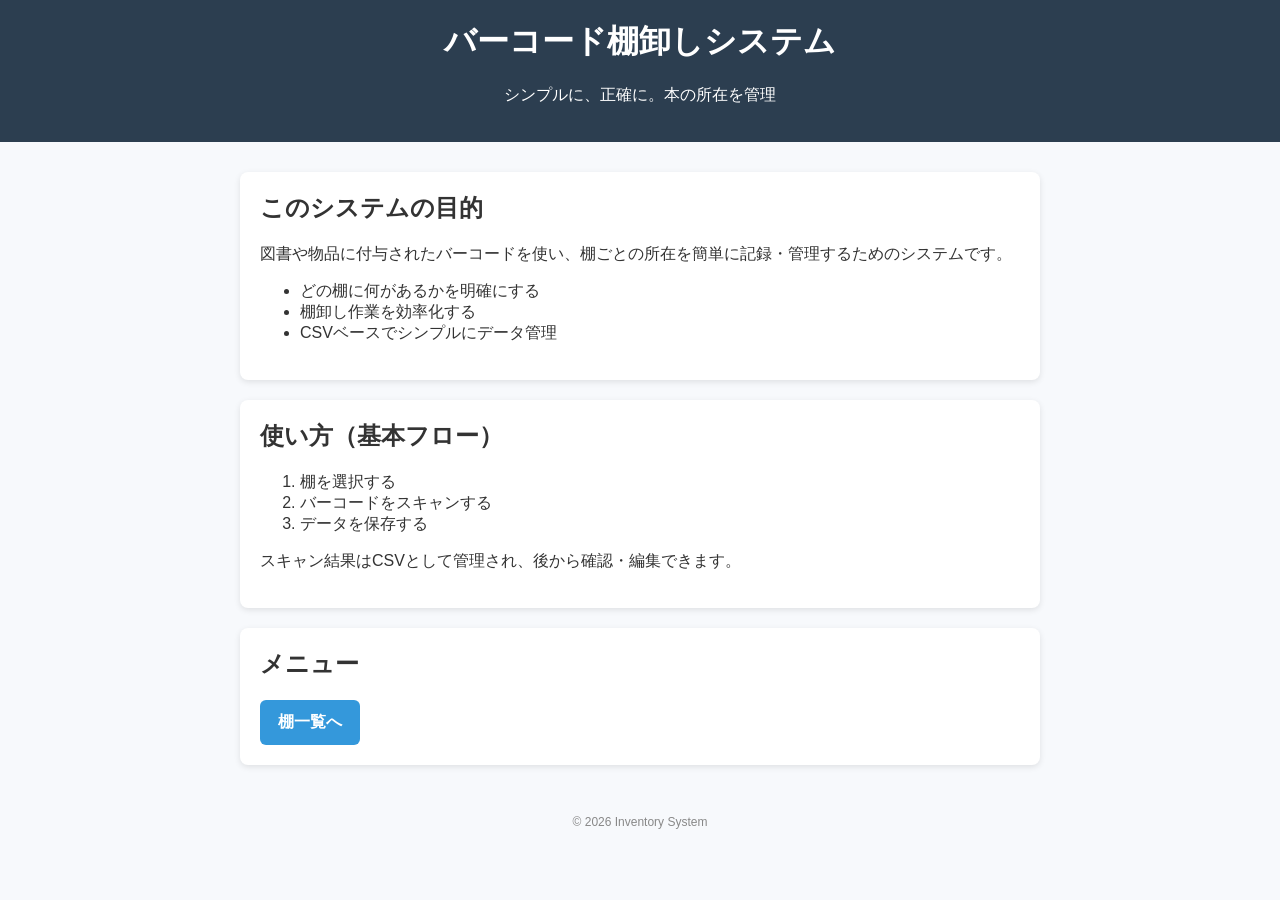
==== index.html @ 7bdb8b4a "add feature: MPA, 連続スキャン" ====
<!DOCTYPE html>
<html lang="ja">
<head>
  <meta charset="UTF-8">
  <title>バーコード棚卸しシステム</title>
  <meta name="viewport" content="width=device-width, initial-scale=1.0">
  <style>
    body {
      font-family: -apple-system, BlinkMacSystemFont, "Segoe UI", Roboto, "Helvetica Neue", Arial, sans-serif;
      margin: 0;
      background-color: #f7f9fc;
      color: #333;
    }
    header {
      background: #2c3e50;
      color: white;
      padding: 20px;
      text-align: center;
    }
    main {
      max-width: 800px;
      margin: 30px auto;
      padding: 0 20px;
    }
    .card {
      background: white;
      padding: 20px;
      margin-bottom: 20px;
      border-radius: 8px;
      box-shadow: 0 2px 6px rgba(0,0,0,0.1);
    }
    h1, h2 {
      margin-top: 0;
    }
    .buttons {
      display: flex;
      gap: 10px;
      flex-wrap: wrap;
      margin-top: 20px;
    }
    .button {
      display: inline-block;
      padding: 12px 18px;
      background: #3498db;
      color: white;
      text-decoration: none;
      border-radius: 6px;
      font-weight: bold;
    }
    .button.secondary {
      background: #95a5a6;
    }
    footer {
      text-align: center;
      font-size: 12px;
      color: #888;
      padding: 20px;
    }
  </style>
</head>
<body>

<header>
  <h1>バーコード棚卸しシステム</h1>
  <p>シンプルに、正確に。本の所在を管理</p>
</header>

<main>

  <div class="card">
    <h2>このシステムの目的</h2>
    <p>
      図書や物品に付与されたバーコードを使い、棚ごとの所在を簡単に記録・管理するためのシステムです。
    </p>
    <ul>
      <li>どの棚に何があるかを明確にする</li>
      <li>棚卸し作業を効率化する</li>
      <li>CSVベースでシンプルにデータ管理</li>
    </ul>
  </div>

  <div class="card">
    <h2>使い方（基本フロー）</h2>
    <ol>
      <li>棚を選択する</li>
      <li>バーコードをスキャンする</li>
      <li>データを保存する</li>
    </ol>
    <p>
      スキャン結果はCSVとして管理され、後から確認・編集できます。
    </p>
  </div>

  <div class="card">
    <h2>メニュー</h2>
    <div class="buttons">
      <a href="shelf.html" class="button">棚一覧へ</a>
    </div>
  </div>

</main>

<footer>
  © 2026 Inventory System
</footer>

</body>
</html>
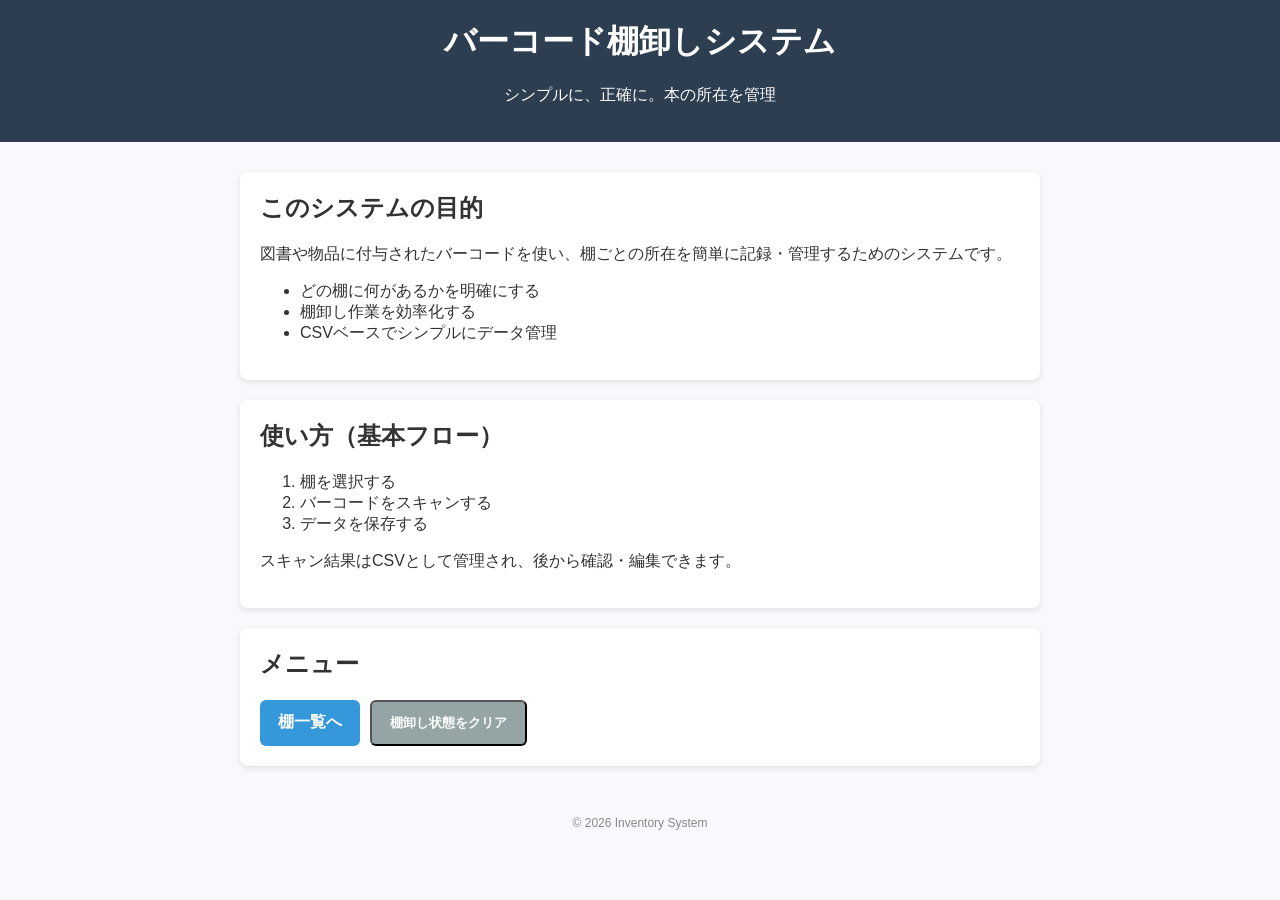
==== commit 3cde0a1e: "add feature: 状態クリアボタン" ====
--- a/index.html
+++ b/index.html
@@ -95,6 +95,7 @@
     <h2>メニュー</h2>
     <div class="buttons">
       <a href="shelf.html" class="button">棚一覧へ</a>
+      <button class="button secondary" onclick="clearInventory()">棚卸し状態をクリア</button>
     </div>
   </div>
 
@@ -104,5 +105,7 @@
   © 2026 Inventory System
 </footer>
 
+<script src="common.js"></script>
+
 </body>
 </html>
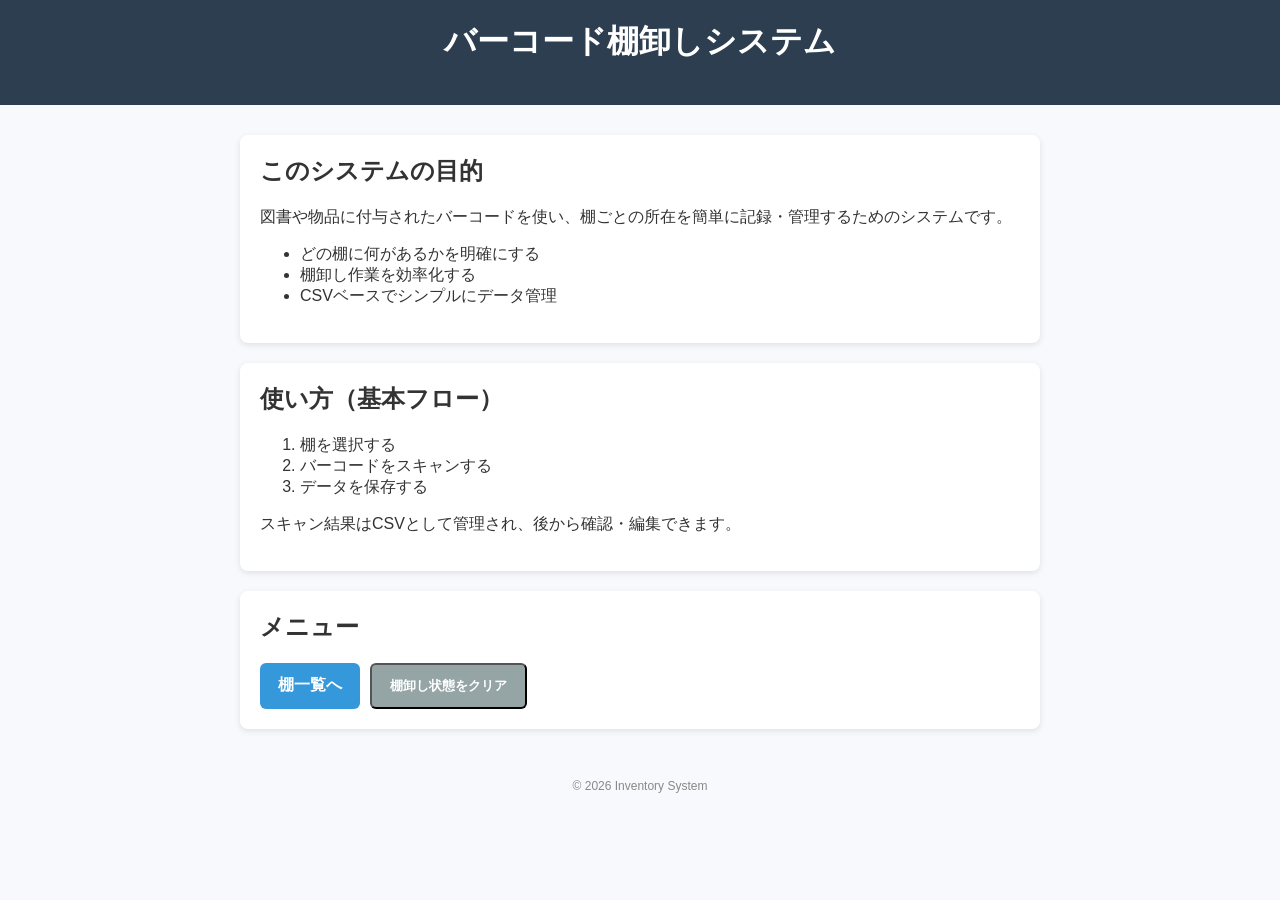
==== commit df91d7b1: "add feature: 設定ファイルを追加し、赤くするまでの日付を指定できるようにした" ====
--- a/index.html
+++ b/index.html
@@ -62,7 +62,6 @@
 
 <header>
   <h1>バーコード棚卸しシステム</h1>
-  <p>シンプルに、正確に。本の所在を管理</p>
 </header>
 
 <main>
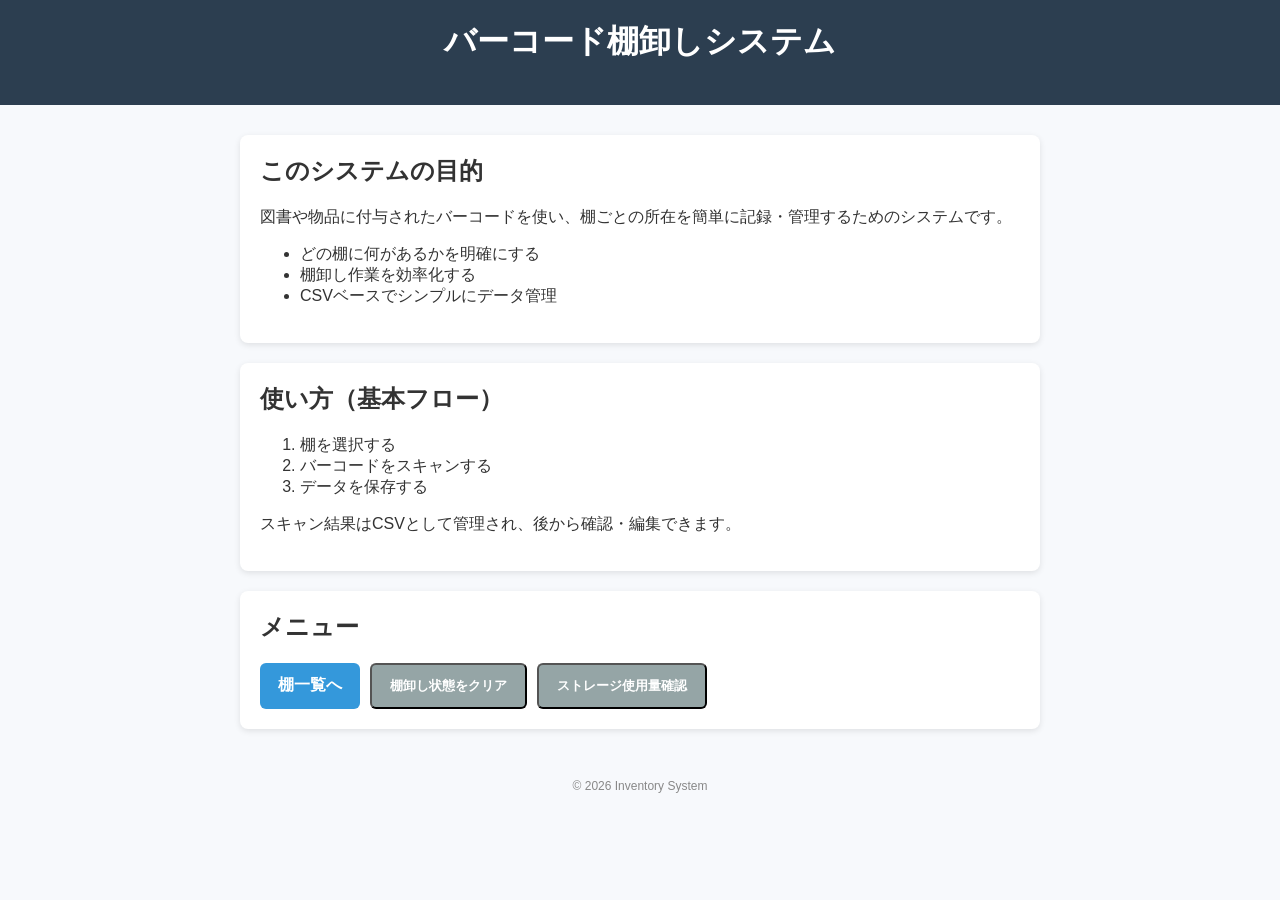
==== commit 6d54a500: "add feature: local storage使用量チェック, 共有機能" ====
--- a/index.html
+++ b/index.html
@@ -95,6 +95,7 @@
     <div class="buttons">
       <a href="shelf.html" class="button">棚一覧へ</a>
       <button class="button secondary" onclick="clearInventory()">棚卸し状態をクリア</button>
+      <button class="button secondary" onclick="showStorageUsage()">ストレージ使用量確認</button>
     </div>
   </div>
 
@@ -105,6 +106,12 @@
 </footer>
 
 <script src="common.js"></script>
+<script>
+function showStorageUsage() {
+  const usage = calculateStorageUsage();
+  alert(`Inventory: ${usage.inventorySize} bytes\nShelf Last: ${usage.shelfLastSize} bytes\nTotal: ${usage.totalSize} bytes`);
+}
+</script>
 
 </body>
 </html>
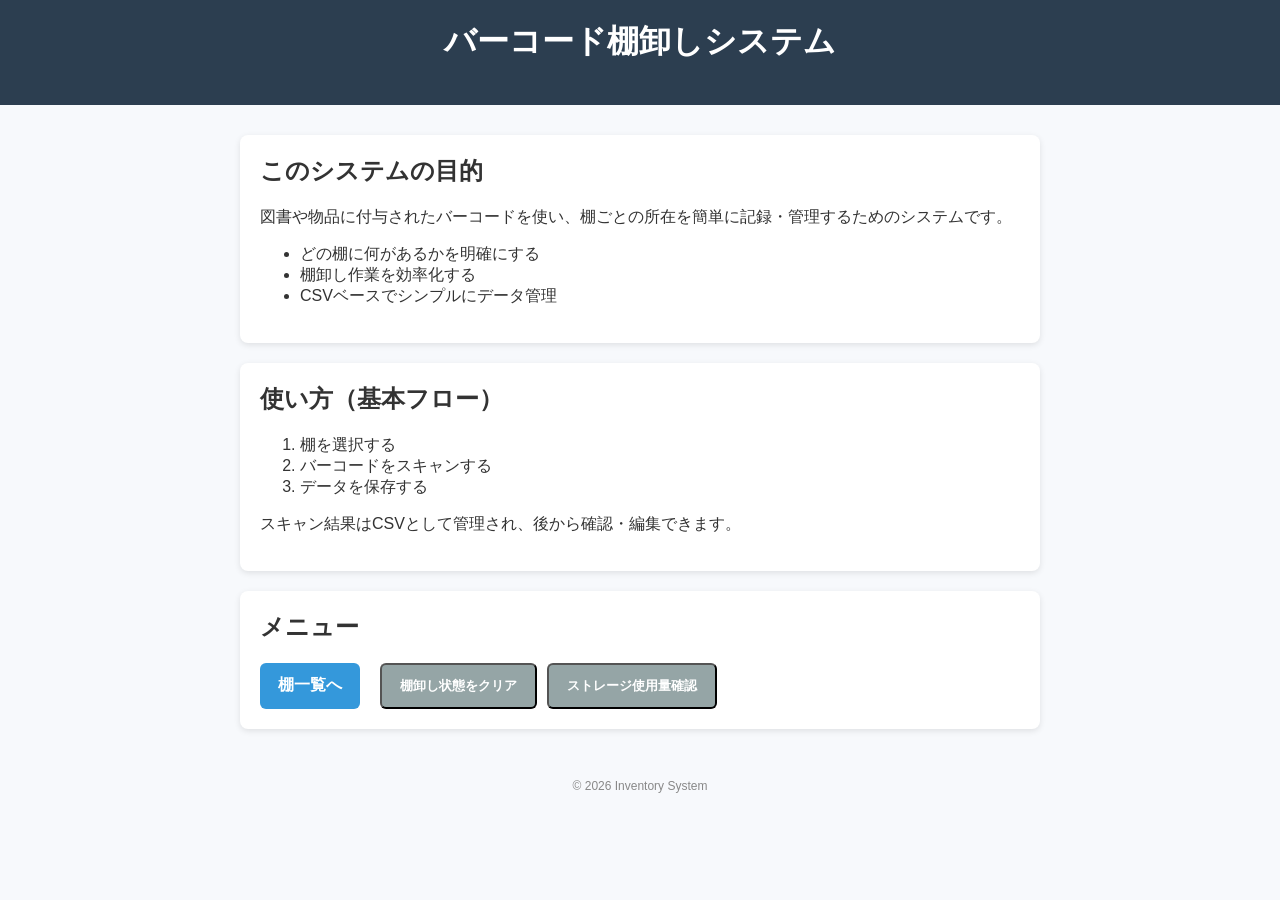
==== commit 84be11c2: "fix: 赤枠表示" ====
--- a/index.html
+++ b/index.html
@@ -93,7 +93,7 @@
   <div class="card">
     <h2>メニュー</h2>
     <div class="buttons">
-      <a href="shelf.html" class="button">棚一覧へ</a>
+      <a href="shelf.html" class="button">棚一覧へ</a> <br/>
       <button class="button secondary" onclick="clearInventory()">棚卸し状態をクリア</button>
       <button class="button secondary" onclick="showStorageUsage()">ストレージ使用量確認</button>
     </div>
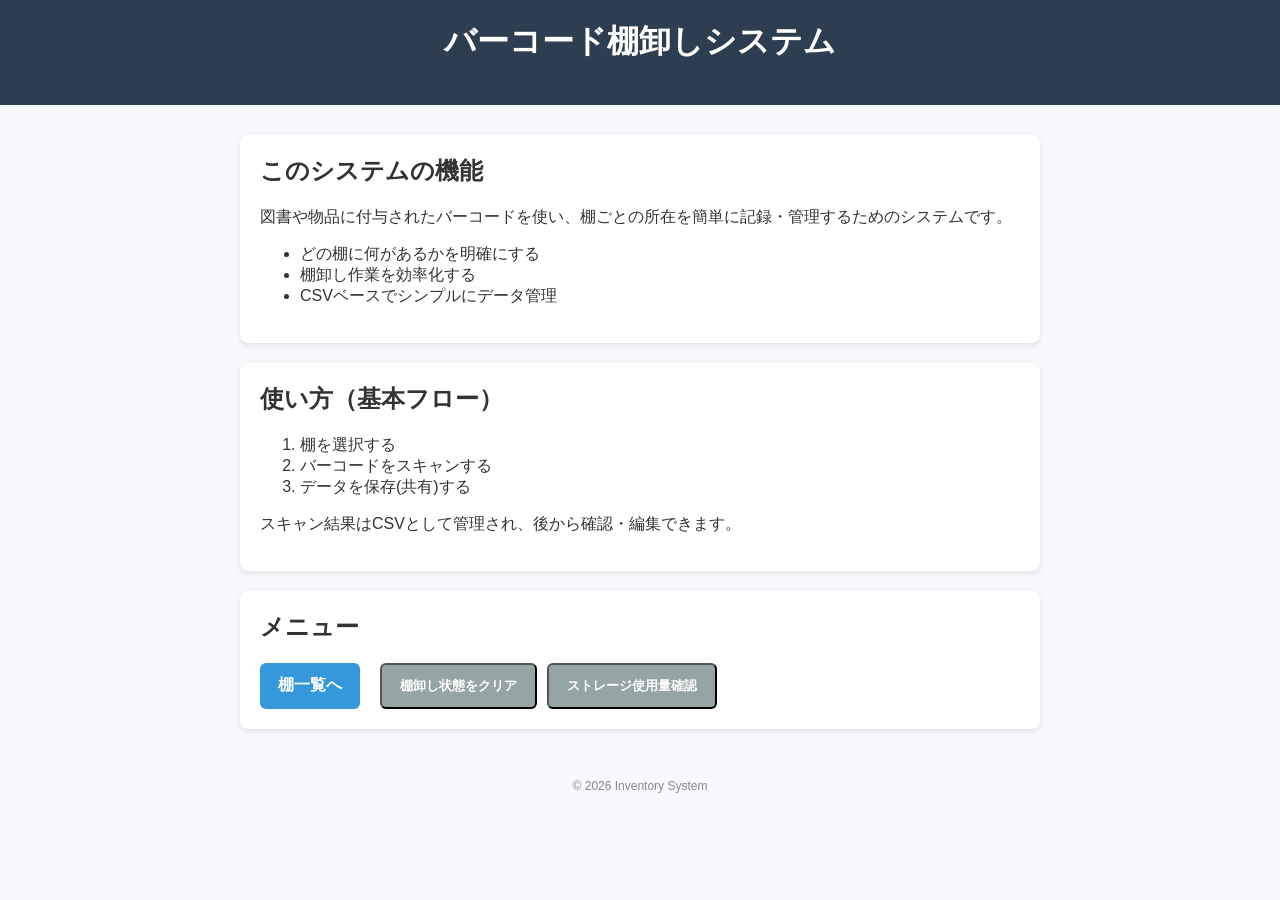
==== commit d5b26d55: "add feature: 棚卸し時にどの棚にあったかを記録するようにした, 戻るボタンの表示位置を見直し" ====
--- a/index.html
+++ b/index.html
@@ -67,7 +67,7 @@
 <main>
 
   <div class="card">
-    <h2>このシステムの目的</h2>
+    <h2>このシステムの機能</h2>
     <p>
       図書や物品に付与されたバーコードを使い、棚ごとの所在を簡単に記録・管理するためのシステムです。
     </p>
@@ -83,7 +83,7 @@
     <ol>
       <li>棚を選択する</li>
       <li>バーコードをスキャンする</li>
-      <li>データを保存する</li>
+      <li>データを保存(共有)する</li>
     </ol>
     <p>
       スキャン結果はCSVとして管理され、後から確認・編集できます。
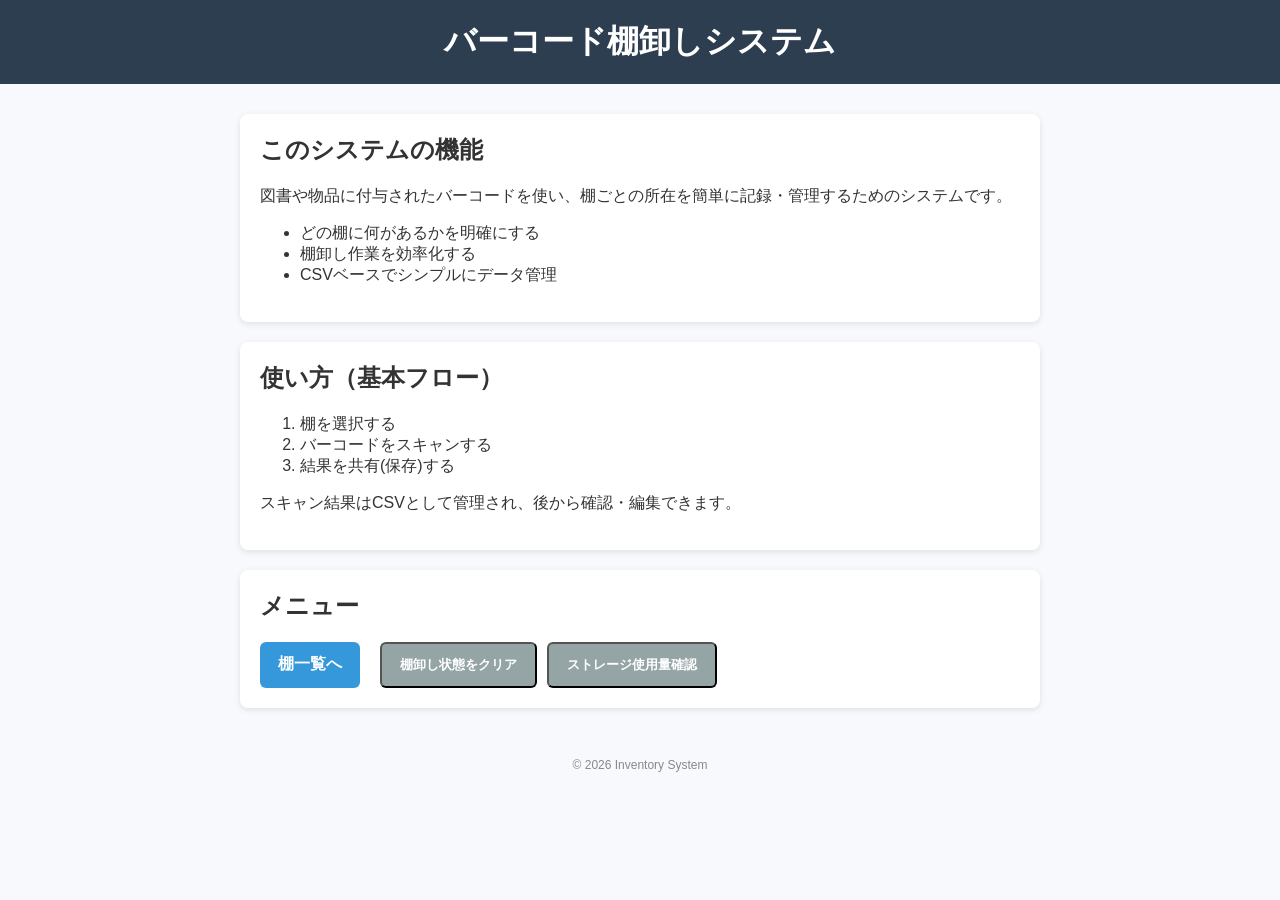
==== commit 25eaa9d7: "chore: 表示を調整" ====
--- a/index.html
+++ b/index.html
@@ -29,7 +29,11 @@
       border-radius: 8px;
       box-shadow: 0 2px 6px rgba(0,0,0,0.1);
     }
-    h1, h2 {
+    h1 {
+      margin-top: 0;
+      margin-bottom: 0;
+    }
+    h2 {
       margin-top: 0;
     }
     .buttons {
@@ -83,7 +87,7 @@
     <ol>
       <li>棚を選択する</li>
       <li>バーコードをスキャンする</li>
-      <li>データを保存(共有)する</li>
+      <li>結果を共有(保存)する</li>
     </ol>
     <p>
       スキャン結果はCSVとして管理され、後から確認・編集できます。
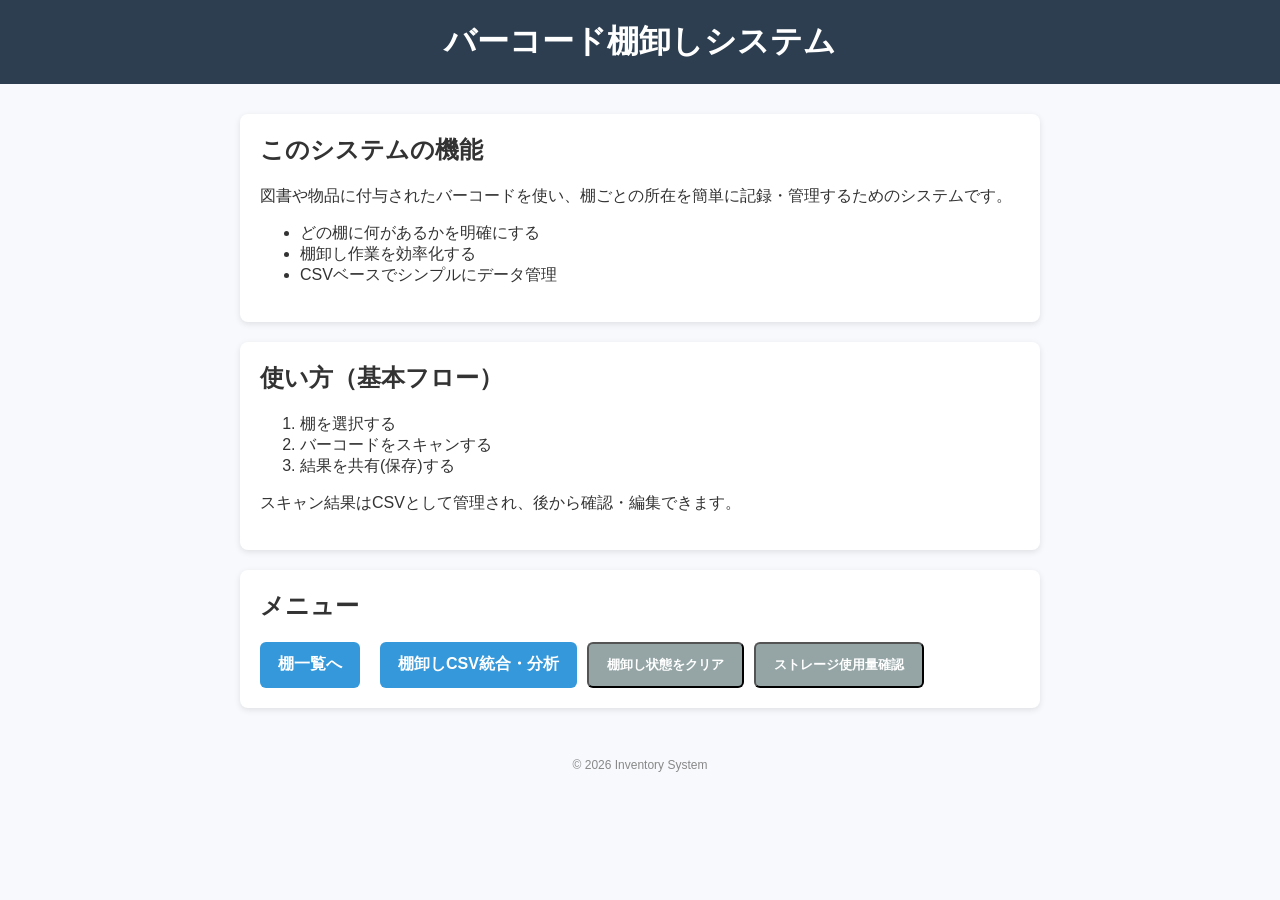
==== commit 37ec2b36: "feature: added merge and analysis tool" ====
--- a/index.html
+++ b/index.html
@@ -98,6 +98,7 @@
     <h2>メニュー</h2>
     <div class="buttons">
       <a href="shelf.html" class="button">棚一覧へ</a> <br/>
+      <a href="merge/index.html" class="button">棚卸しCSV統合・分析</a>
       <button class="button secondary" onclick="clearInventory()">棚卸し状態をクリア</button>
       <button class="button secondary" onclick="showStorageUsage()">ストレージ使用量確認</button>
     </div>
